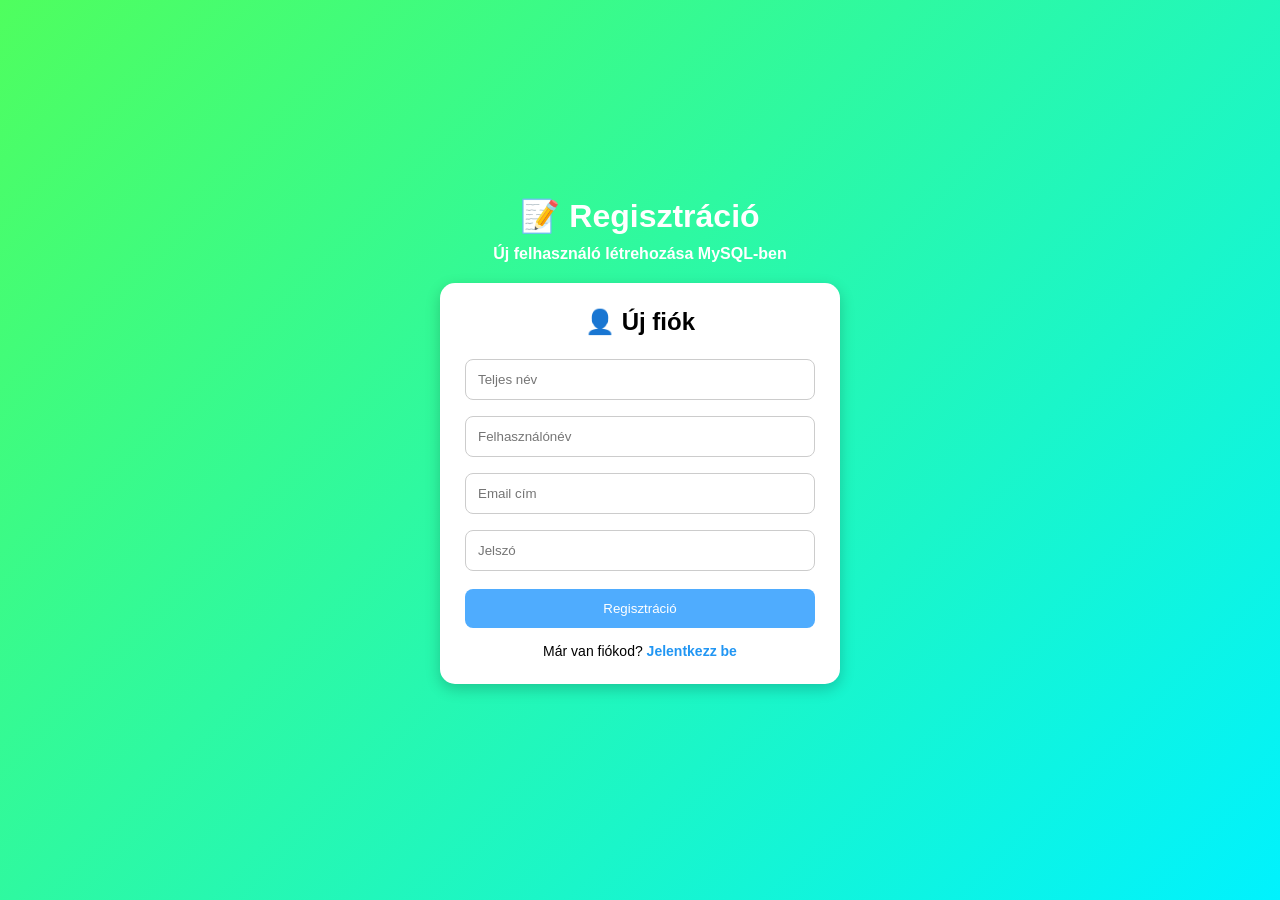
==== regisztralas.html @ 808c4488 "Add files via upload" ====
<!DOCTYPE html>
<html lang="hu">
<head>
    <meta charset="UTF-8">
    <meta name="viewport" content="width=device-width, initial-scale=1.0">
    <title>Regisztráció</title>
    <link rel="stylesheet" href="style.css">
</head>
<body>
    <div class="container">
        <h1>📝 Regisztráció</h1>
        <p class="subtitle">Új felhasználó létrehozása MySQL-ben</p>

        <div class="card">
            <h2>👤 Új fiók</h2>
            <form id="registerForm">
                <input type="text" id="regName" placeholder="Teljes név" required>
                <input type="text" id="regUser" placeholder="Felhasználónév" required>
                <input type="email" id="regEmail" placeholder="Email cím" required>
                <input type="password" id="regPass" placeholder="Jelszó" required>
                <button type="submit">Regisztráció</button>
                <p id="regMessage"></p>
            </form>
            <p class="switch-link">
                Már van fiókod? <a href="bejelentkezes.html">Jelentkezz be</a>
            </p>
        </div>
    </div>

    <script src="script.js"></script>
</body>
</html>
---- style.css ----
/* Minden elem alaphelyzetbe állítása */
*{
    margin:0;
    padding:0;
    box-sizing:border-box;
}

/* Az oldal teljes háttere */
body{

    /* Betűtípus */
    font-family: Arial, sans-serif;

    /* Színátmenetes háttér */
    background: linear-gradient(
        135deg,
        #4ffe5e,
        #00f2fe
    );

    /* Minimum teljes képernyő magasság */
    min-height:100vh;

    /* Középre igazítás */
    display:flex;
    justify-content:center;
    align-items:center;
}

/* A teljes tartalom tárolója */
.container{
    width:400px;
    text-align:center;
}

/* Főcím */
h1{
    color:white;
    margin-bottom:10px;
}

/* Alcím */
.subtitle{
    color:white;
    margin-bottom:20px;
}

/* A fehér kártyák */
.card{

    background:white;

    padding:25px;

    margin-bottom:20px;

    border-radius:15px;

    /* Árnyék a modernebb kinézetért */
    box-shadow:0 5px 15px rgba(0,0,0,0.2);
}

/* Kártya címei */
.card h2{
    margin-bottom:15px;
}

/* Szövegbeviteli mezők */
input{

    width:100%;

    padding:12px;

    margin:8px 0;

    border:1px solid #ccc;

    border-radius:8px;

    outline:none;
}

/* Ha rákattintok egy mezőre */
input:focus{
    border-color:#4facfe;
}

/* Gombok */
button{

    width:100%;

    padding:12px;

    margin-top:10px;

    background:#4facfe;

    color:white;

    border:none;

    border-radius:8px;

    cursor:pointer;
}

/* Egér ráhúzása esetén */
button:hover{
    background:#2196f3;
}

/* Üzenetek */
p{
    margin-top:10px;
    font-weight:bold;
}

.switch-link {
    margin-top: 15px;
    font-size: 14px;
    font-weight: normal;
}

.switch-link a {
    color: #2196f3;
    text-decoration: none;
    font-weight: bold;
}

.switch-link a:hover {
    text-decoration: underline;
}
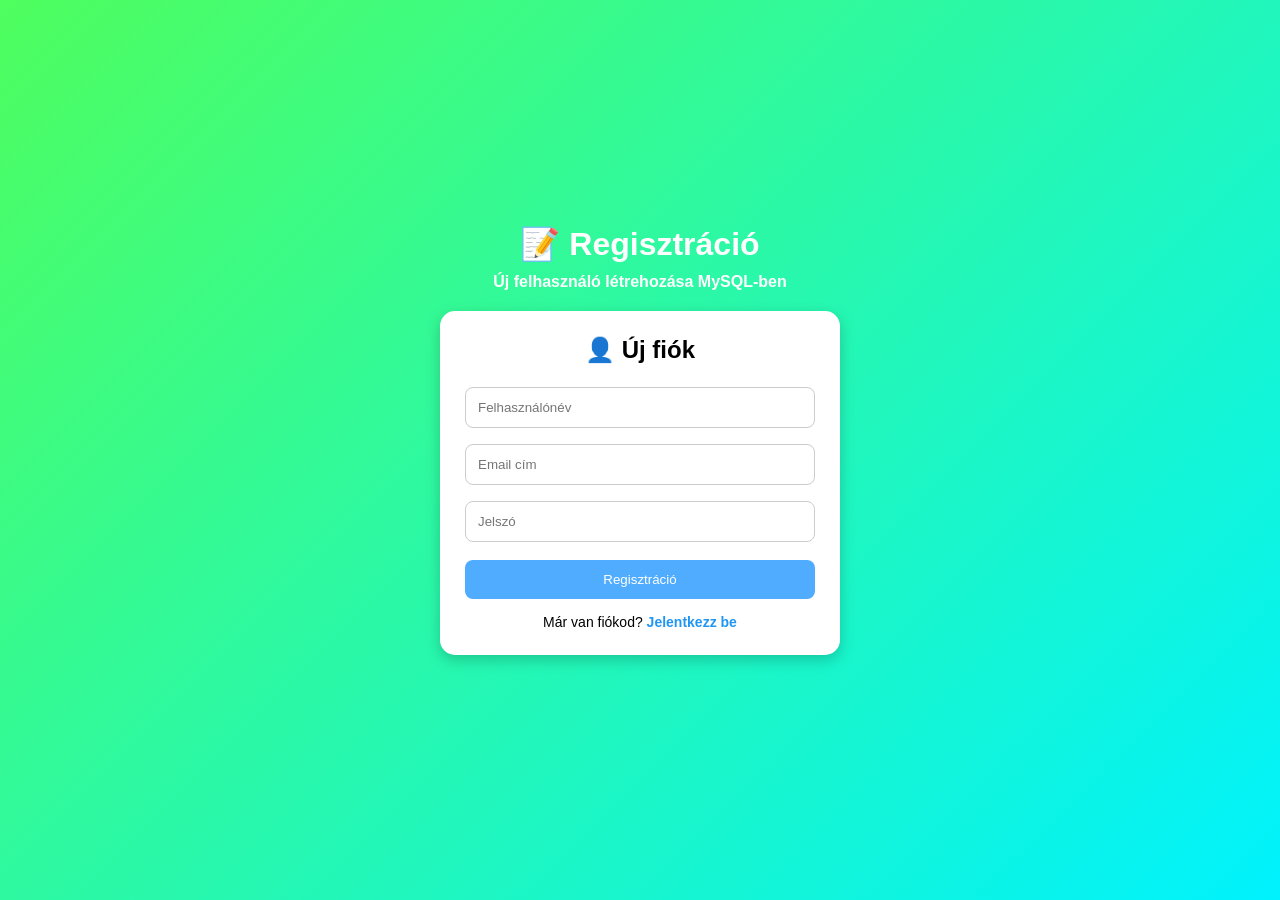
==== commit 6deab435: "Add files via upload" ====
--- a/regisztralas.html
+++ b/regisztralas.html
@@ -14,7 +14,6 @@
         <div class="card">
             <h2>👤 Új fiók</h2>
             <form id="registerForm">
-                <input type="text" id="regName" placeholder="Teljes név" required>
                 <input type="text" id="regUser" placeholder="Felhasználónév" required>
                 <input type="email" id="regEmail" placeholder="Email cím" required>
                 <input type="password" id="regPass" placeholder="Jelszó" required>
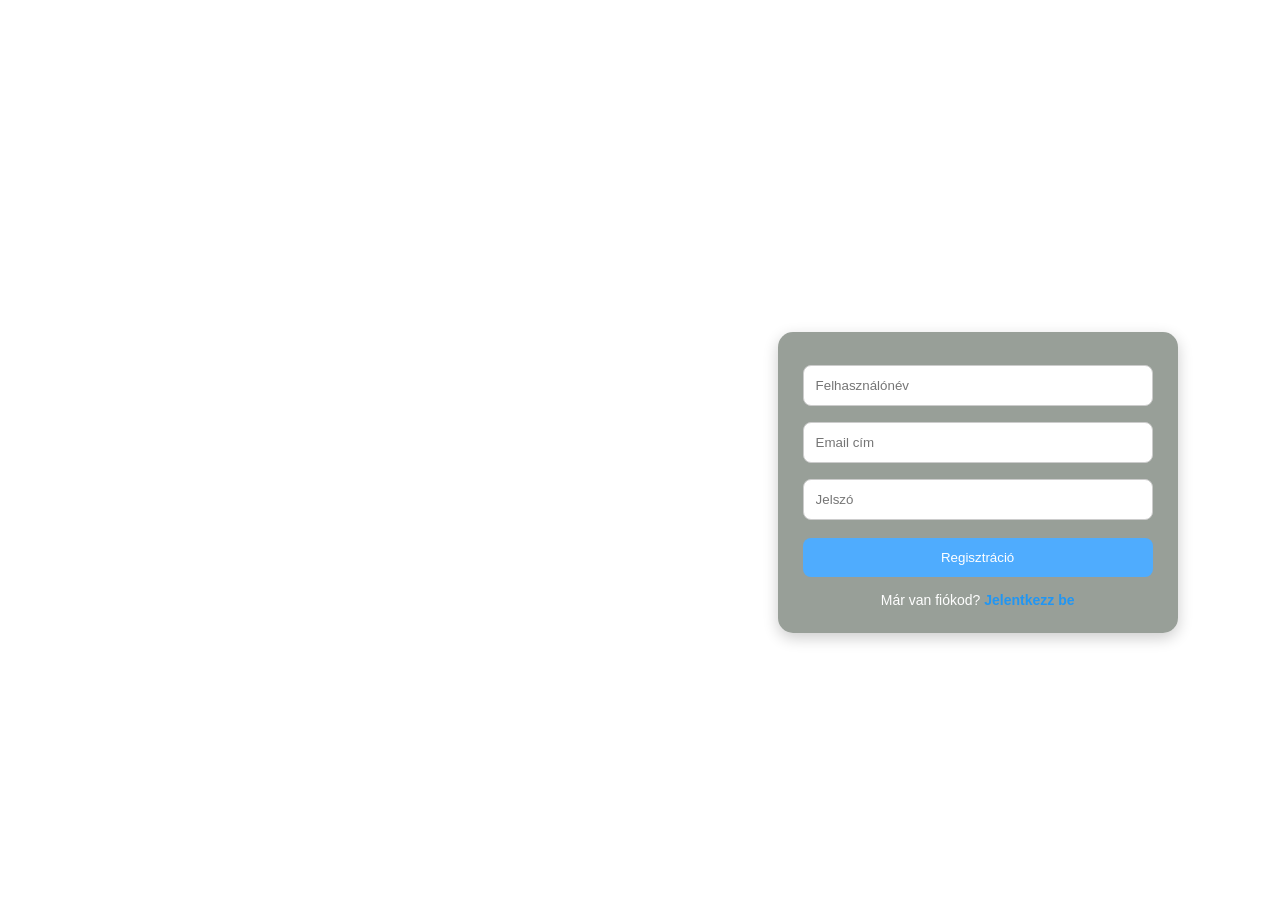
==== commit c114e8b3: "Add files via upload" ====
--- a/regisztralas.html
+++ b/regisztralas.html
@@ -8,11 +8,10 @@
 </head>
 <body>
     <div class="container">
-        <h1>📝 Regisztráció</h1>
-        <p class="subtitle">Új felhasználó létrehozása MySQL-ben</p>
+        <h1> Regisztráció🕷</h1>
+        <p class="subtitle">Új felhasználó létrehozása</p>
 
         <div class="card">
-            <h2>👤 Új fiók</h2>
             <form id="registerForm">
                 <input type="text" id="regUser" placeholder="Felhasználónév" required>
                 <input type="email" id="regEmail" placeholder="Email cím" required>
--- a/style.css
+++ b/style.css
@@ -12,19 +12,16 @@
     font-family: Arial, sans-serif;
 
     /* Színátmenetes háttér */
-    background: linear-gradient(
-        135deg,
-        #4ffe5e,
-        #00f2fe
-    );
+    background-image: url('https://images.hdqwalls.com/download/spider-man-weaving-his-web-cl-1920x1080.jpg');
 
     /* Minimum teljes képernyő magasság */
     min-height:100vh;
 
     /* Középre igazítás */
     display:flex;
-    justify-content:center;
+    justify-content:right;
     align-items:center;
+    margin-right:8% ;
 }
 
 /* A teljes tartalom tárolója */
@@ -48,7 +45,7 @@
 /* A fehér kártyák */
 .card{
 
-    background:white;
+    background:rgba(117, 126, 117, 0.747);
 
     padding:25px;
 
@@ -63,6 +60,7 @@
 /* Kártya címei */
 .card h2{
     margin-bottom:15px;
+    color: white;
 }
 
 /* Szövegbeviteli mezők */
@@ -121,6 +119,7 @@
     margin-top: 15px;
     font-size: 14px;
     font-weight: normal;
+    color: white;
 }
 
 .switch-link a {
